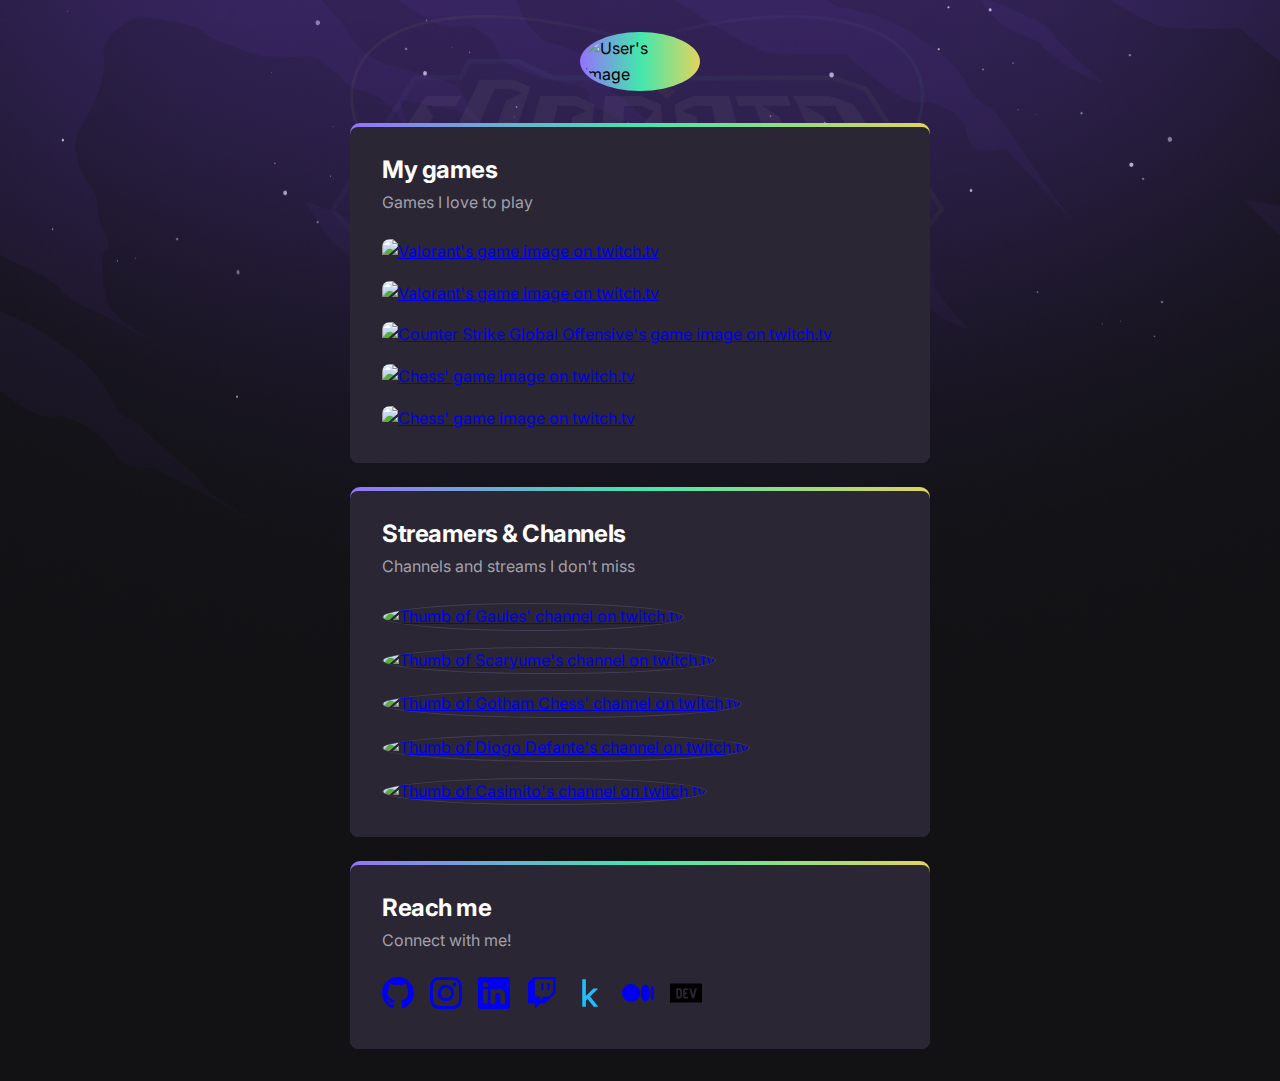
==== index.html @ 0b129e58 "Commit #01: initial commit" ====
<!DOCTYPE html>
<html lang="en">
    <head>
        <link rel="preconnect" href="https://fonts.googleapis.com">
        <link rel="preconnect" href="https://fonts.gstatic.com" crossorigin>
        <link href="https://fonts.googleapis.com/css2?family=Inter:wght@400;900&display=swap" rel="stylesheet">

        <meta charset="UTF-8">
        <meta name="viewport" content="width=device-width, initial-scale=1.0">

        <title>NLW Esports</title>

        <link rel="stylesheet" href="./styles.css">
    </head>
    <body>
        
        <header>
            <div>
                <img 
                src="https://github.com/bryrrea.png" 
                alt="User's Image"/>
            </div>
        </header>

        <main>

            <section class="left">
                <div>
                    <h2>My games</h2>
                    <p>Games I love to play</p>

                    <ul class="games_list">
                        <li>
                            <a 
                            target="_blank"
                            href="https://www.twitch.tv/directory/game/Among%20Us">
                                <img src="https://static-cdn.jtvnw.net/ttv-boxart/510218_IGDB-285x380.jpg" alt="Valorant's game image on twitch.tv">
                            </a>
                        </li>
                        
                        <li>
                            <a 
                            target="_blank"
                            href="https://www.twitch.tv/directory/game/VALORANT">
                                <img src="https://static-cdn.jtvnw.net/ttv-boxart/516575-188x250.jpg" alt="Valorant's game image on twitch.tv">
                            </a>
                        </li>

                        <li>
                            <a 
                            target="_blank"
                            href="https://www.twitch.tv/directory/game/Counter-Strike%3A%20Global%20Offensive">
                                <img src="https://static-cdn.jtvnw.net/ttv-boxart/32399_IGDB-188x250.jpg" alt="Counter Strike Global Offensive's game image on twitch.tv">
                            </a>
                        </li>

                        <li>
                            <a 
                            target="_blank"
                            href="https://www.twitch.tv/directory/game/Chess">
                                <img src="https://static-cdn.jtvnw.net/ttv-boxart/743-285x380.jpg" alt="Chess' game image on twitch.tv">
                            </a>
                        </li>

                        <li>
                            <a 
                            target="_blank"
                            href="https://www.twitch.tv/directory/game/Teamfight%20Tactics">
                                <img src="https://static-cdn.jtvnw.net/ttv-boxart/513143-285x380.jpg" alt="Chess' game image on twitch.tv">
                            </a>
                        </li>
                    </ul>
                </div>
            </section>

            <section class="right">
                <div>
                    <h2>Streamers & Channels</h2>
                    <p>Channels and streams I don't miss</p>

                    <ul class="channel_list">
                        <li>
                            <a 
                            target="_blank"
                            href="https://www.twitch.tv/gaules">
                                <img src="https://static-cdn.jtvnw.net/jtv_user_pictures/f4b12683-57ff-4b57-926a-67512b43a7ff-profile_image-150x150.png" alt="Thumb of Gaules' channel on twitch.tv">
                            </a>
                        </li>
                        
                        <li>
                            <a 
                            target="_blank"
                            href="https://www.twitch.tv/scaryume">
                                <img src="https://static-cdn.jtvnw.net/jtv_user_pictures/16db98d8-8ad0-4338-bf33-7592585ef8bd-profile_image-150x150.png" alt="Thumb of Scaryume's channel on twitch.tv">
                            </a>
                        </li>

                        <li>
                            <a 
                            target="_blank"
                            href="https://www.twitch.tv/gothamchess">
                                <img src="https://static-cdn.jtvnw.net/jtv_user_pictures/9e6d08d1-dd13-49b9-8d0f-edfbf386352c-profile_image-150x150.png" alt="Thumb of Gotham Chess' channel on twitch.tv">
                            </a>
                        </li>

                        <li>
                            <a 
                            target="_blank"
                            href="https://www.twitch.tv/defantediogo">
                                <img src="https://static-cdn.jtvnw.net/jtv_user_pictures/d43d6554-3521-471c-8929-d53f36e95a22-profile_image-150x150.jpg" alt="Thumb of Diogo Defante's channel on twitch.tv">
                            </a>
                        </li>

                        <li>
                            <a 
                            target="_blank"
                            href="https://www.twitch.tv/casimito">
                                <img src="https://static-cdn.jtvnw.net/jtv_user_pictures/32805a78-d927-48bd-8089-bf5efed53ea4-profile_image-150x150.png" alt="Thumb of Casimito's channel on twitch.tv">
                            </a>
                        </li>
                    </ul>
                </div>
            </section>

            <section class="bottom">
                <div>
                    <h2>Reach me</h2>
                    <p>Connect with me!</p>

                    <ul class="social_list">
                        <li>
                            <a 
                            target="_blank"
                            href="https://github.com/bryrrea">
                                <svg xmlns="http://www.w3.org/2000/svg" width="32" height="32" fill="currentColor" class="bi bi-github" viewBox="0 0 16 16">
                                    <path d="M8 0C3.58 0 0 3.58 0 8c0 3.54 2.29 6.53 5.47 7.59.4.07.55-.17.55-.38 0-.19-.01-.82-.01-1.49-2.01.37-2.53-.49-2.69-.94-.09-.23-.48-.94-.82-1.13-.28-.15-.68-.52-.01-.53.63-.01 1.08.58 1.23.82.72 1.21 1.87.87 2.33.66.07-.52.28-.87.51-1.07-1.78-.2-3.64-.89-3.64-3.95 0-.87.31-1.59.82-2.15-.08-.2-.36-1.02.08-2.12 0 0 .67-.21 2.2.82.64-.18 1.32-.27 2-.27.68 0 1.36.09 2 .27 1.53-1.04 2.2-.82 2.2-.82.44 1.1.16 1.92.08 2.12.51.56.82 1.27.82 2.15 0 3.07-1.87 3.75-3.65 3.95.29.25.54.73.54 1.48 0 1.07-.01 1.93-.01 2.2 0 .21.15.46.55.38A8.012 8.012 0 0 0 16 8c0-4.42-3.58-8-8-8z"/>
                                </svg>
                            </a>
                        </li>
                        
                        <li>
                            <a 
                            target="_blank"
                            href="https://instagram.com/bryrrea">
                                <svg xmlns="http://www.w3.org/2000/svg" width="32" height="32" fill="currentColor" class="bi bi-instagram" viewBox="0 0 16 16">
                                    <path d="M8 0C5.829 0 5.556.01 4.703.048 3.85.088 3.269.222 2.76.42a3.917 3.917 0 0 0-1.417.923A3.927 3.927 0 0 0 .42 2.76C.222 3.268.087 3.85.048 4.7.01 5.555 0 5.827 0 8.001c0 2.172.01 2.444.048 3.297.04.852.174 1.433.372 1.942.205.526.478.972.923 1.417.444.445.89.719 1.416.923.51.198 1.09.333 1.942.372C5.555 15.99 5.827 16 8 16s2.444-.01 3.298-.048c.851-.04 1.434-.174 1.943-.372a3.916 3.916 0 0 0 1.416-.923c.445-.445.718-.891.923-1.417.197-.509.332-1.09.372-1.942C15.99 10.445 16 10.173 16 8s-.01-2.445-.048-3.299c-.04-.851-.175-1.433-.372-1.941a3.926 3.926 0 0 0-.923-1.417A3.911 3.911 0 0 0 13.24.42c-.51-.198-1.092-.333-1.943-.372C10.443.01 10.172 0 7.998 0h.003zm-.717 1.442h.718c2.136 0 2.389.007 3.232.046.78.035 1.204.166 1.486.275.373.145.64.319.92.599.28.28.453.546.598.92.11.281.24.705.275 1.485.039.843.047 1.096.047 3.231s-.008 2.389-.047 3.232c-.035.78-.166 1.203-.275 1.485a2.47 2.47 0 0 1-.599.919c-.28.28-.546.453-.92.598-.28.11-.704.24-1.485.276-.843.038-1.096.047-3.232.047s-2.39-.009-3.233-.047c-.78-.036-1.203-.166-1.485-.276a2.478 2.478 0 0 1-.92-.598 2.48 2.48 0 0 1-.6-.92c-.109-.281-.24-.705-.275-1.485-.038-.843-.046-1.096-.046-3.233 0-2.136.008-2.388.046-3.231.036-.78.166-1.204.276-1.486.145-.373.319-.64.599-.92.28-.28.546-.453.92-.598.282-.11.705-.24 1.485-.276.738-.034 1.024-.044 2.515-.045v.002zm4.988 1.328a.96.96 0 1 0 0 1.92.96.96 0 0 0 0-1.92zm-4.27 1.122a4.109 4.109 0 1 0 0 8.217 4.109 4.109 0 0 0 0-8.217zm0 1.441a2.667 2.667 0 1 1 0 5.334 2.667 2.667 0 0 1 0-5.334z"/>
                                </svg>
                            </a>
                        </li>

                        <li>
                            <a 
                            target="_blank"
                            href="https://linkedin.com/bryrrea">
                                <svg xmlns="http://www.w3.org/2000/svg" width="32" height="32" fill="currentColor" class="bi bi-linkedin" viewBox="0 0 16 16">
                                    <path d="M0 1.146C0 .513.526 0 1.175 0h13.65C15.474 0 16 .513 16 1.146v13.708c0 .633-.526 1.146-1.175 1.146H1.175C.526 16 0 15.487 0 14.854V1.146zm4.943 12.248V6.169H2.542v7.225h2.401zm-1.2-8.212c.837 0 1.358-.554 1.358-1.248-.015-.709-.52-1.248-1.342-1.248-.822 0-1.359.54-1.359 1.248 0 .694.521 1.248 1.327 1.248h.016zm4.908 8.212V9.359c0-.216.016-.432.08-.586.173-.431.568-.878 1.232-.878.869 0 1.216.662 1.216 1.634v3.865h2.401V9.25c0-2.22-1.184-3.252-2.764-3.252-1.274 0-1.845.7-2.165 1.193v.025h-.016a5.54 5.54 0 0 1 .016-.025V6.169h-2.4c.03.678 0 7.225 0 7.225h2.4z"/>
                                </svg>
                            </a>
                        </li>

                        <li>
                            <a 
                            target="_blank"
                            href="https://twitch.com/bryrrea">
                                <svg xmlns="http://www.w3.org/2000/svg" width="32" height="32" fill="currentColor" class="bi bi-twitch" viewBox="0 0 16 16">
                                    <path d="M3.857 0 1 2.857v10.286h3.429V16l2.857-2.857H9.57L14.714 8V0H3.857zm9.714 7.429-2.285 2.285H9l-2 2v-2H4.429V1.143h9.142v6.286z"/>
                                    <path d="M11.857 3.143h-1.143V6.57h1.143V3.143zm-3.143 0H7.571V6.57h1.143V3.143z"/>
                                </svg>
                            </a>
                        </li>

                        <li>
                            <a 
                            target="_blank"
                            href="https://kaggle.com/bryrrea">
                                <svg width="32" height="32" viewBox="0 0 128 128">
                                    <path d="M96 118.664c-.109.433-.542.65-1.298.65H80.245c-.87 0-1.621-.379-2.274-1.138L54.1 87.807l-6.658 6.334v23.552c0 1.084-.543 1.625-1.625 1.625H34.611c-1.084 0-1.625-.541-1.625-1.625V10.343c0-1.08.54-1.622 1.625-1.622h11.207c1.082 0 1.625.543 1.625 1.621v66.1l28.583-28.908c.758-.756 1.516-1.137 2.273-1.137h14.944c.648 0 1.08.273 1.299.81.218.651.164 1.137-.164 1.463l-30.21 29.228 31.507 39.14c.431.434.54.975.328 1.626" fill="#20beff"></path>
                                </svg>              
                            </a>
                        </li>

                        <li>
                            <a 
                            target="_blank"
                            href="https://medium.com/@bryrrea">
                                <svg xmlns="http://www.w3.org/2000/svg" width="32" height="32" fill="currentColor" class="bi bi-medium" viewBox="0 0 16 16">
                                    <path d="M9.025 8c0 2.485-2.02 4.5-4.513 4.5A4.506 4.506 0 0 1 0 8c0-2.486 2.02-4.5 4.512-4.5A4.506 4.506 0 0 1 9.025 8zm4.95 0c0 2.34-1.01 4.236-2.256 4.236-1.246 0-2.256-1.897-2.256-4.236 0-2.34 1.01-4.236 2.256-4.236 1.246 0 2.256 1.897 2.256 4.236zM16 8c0 2.096-.355 3.795-.794 3.795-.438 0-.793-1.7-.793-3.795 0-2.096.355-3.795.794-3.795.438 0 .793 1.699.793 3.795z"/>
                                </svg>
                            </a>
                        </li>

                        <li>
                            <a 
                            target="_blank"
                            href="https://dev.to/bryrrea">
                                <svg role="img" width="32" height="32" viewBox="0 0 24 24" xmlns="http://www.w3.org/2000/svg"><title>dev.to</title>
                                    <path d="M7.42 10.05c-.18-.16-.46-.23-.84-.23H6l.02 2.44.04 2.45.56-.02c.41 0 .63-.07.83-.26.24-.24.26-.36.26-2.2 0-1.91-.02-1.96-.29-2.18zM0 4.94v14.12h24V4.94H0zM8.56 15.3c-.44.58-1.06.77-2.53.77H4.71V8.53h1.4c1.67 0 2.16.18 2.6.9.27.43.29.6.32 2.57.05 2.23-.02 2.73-.47 3.3zm5.09-5.47h-2.47v1.77h1.52v1.28l-.72.04-.75.03v1.77l1.22.03 1.2.04v1.28h-1.6c-1.53 0-1.6-.01-1.87-.3l-.3-.28v-3.16c0-3.02.01-3.18.25-3.48.23-.31.25-.31 1.88-.31h1.64v1.3zm4.68 5.45c-.17.43-.64.79-1 .79-.18 0-.45-.15-.67-.39-.32-.32-.45-.63-.82-2.08l-.9-3.39-.45-1.67h.76c.4 0 .75.02.75.05 0 .06 1.16 4.54 1.26 4.83.04.15.32-.7.73-2.3l.66-2.52.74-.04c.4-.02.73 0 .73.04 0 .14-1.67 6.38-1.8 6.68z"/>
                                </svg>
                            </a>
                        </li>
                    </ul>
                </div>
            </section>

        </main>

    </body>
</html>
---- styles.css ----
* {
    margin: 0;
    padding: 0;
    box-sizing: border-box;
}

ul {
    list-style: none;
}

body {
    background-image: url(./assets/bg.jpg);
    background-position: top center;
    background-size: 100% auto;
    background-repeat: no-repeat;
    background-color: #121214;
}

body * {
    font-family: "Inter", sans-serif;
    line-height: 160%; /* or 38px */
}

header {
    padding-top: 32px;
}

header div {
    display: flex;

    width: 120px;
    margin: auto;
    padding: 4px;

    background-image: linear-gradient(90deg, #9572FC 0%, #43E7AD 50.52%, #E2D45C 100%);
    border-radius: 50%;

    transition: transform .3s;

    animation: from_top .5s backwards;
    animation-delay: .5s; /* Can be writen in animation too */
}

header div:hover {
    transform: scale(1.1);
}

header div img {
    width: 100%;
    border-radius: 50%;
}

main {
    max-width: 580px;
    width: 90%;
    margin: 32px auto;

    display: grid;
    gap: 24px;
}

section {
    color: white;
    background-image: linear-gradient(90deg, #9572FC 0%, #43E7AD 50.52%, #E2D45C 100%);
    padding-top: 4px;
    border-radius: 10px;
}

section div {
    background-color: #2a2634;
    padding: 32px;
    padding-top: 24px;
    border-radius: 8px;
}

section h2 {
    letter-spacing: -0.47px;
}

section p {
    letter-spacing: -o.18px;
    color: #a1a1aa;
}

section ul {
    display: flex;
    flex-wrap: wrap;
    gap: 16px;

    margin-top: 24px;
}

section ul li {
    transition: transform .3s;
}

section ul li:hover {
    transform: scale(1.1);
}

.games_list img {
    width: 90px;
    border-radius: 8px;
}

.channel_list img {
    width: 70px;
    border-radius: 50%;
    border: 1px solid #443e54;
}

.bottom {
    animation: from_bottom .5s backwards;
    animation-delay: .8s;
}

.left {
    animation: from_left .5s backwards;
    animation-delay: 0;
}

.right {
    animation: from_right .5s backwards;
    animation-delay: .5s;
}

/* Animation */

@keyframes from_top {
    from{
        opacity: 0;
        transform: translateY(-30px);
    }

    to{
        opacity: 1;
        transform: translateY(0);
    }
}

@keyframes from_left {
    from{
        opacity: 0;
        transform: translateX(-1493px);
    }

    to{
        opacity: 1;
        transform: translateX(0);
    }
}

@keyframes from_right {
    from{
        opacity: 0;
        transform: translateX(1493px);
    }

    to{
        opacity: 1;
        transform: translateX(0);
    }
}

@keyframes from_bottom {
    from{
        opacity: 0;
        transform: translateY(30px);
    }

    to{
        opacity: 1;
        transform: translateY(0);
    }
}


/*
"Display flex diz respeito a uma caixa DENTRO de outra caixa, isto é, a caixa "pai", enquanto o block e o inline tem a ver com as caixas dentro da caixa pai.
*/
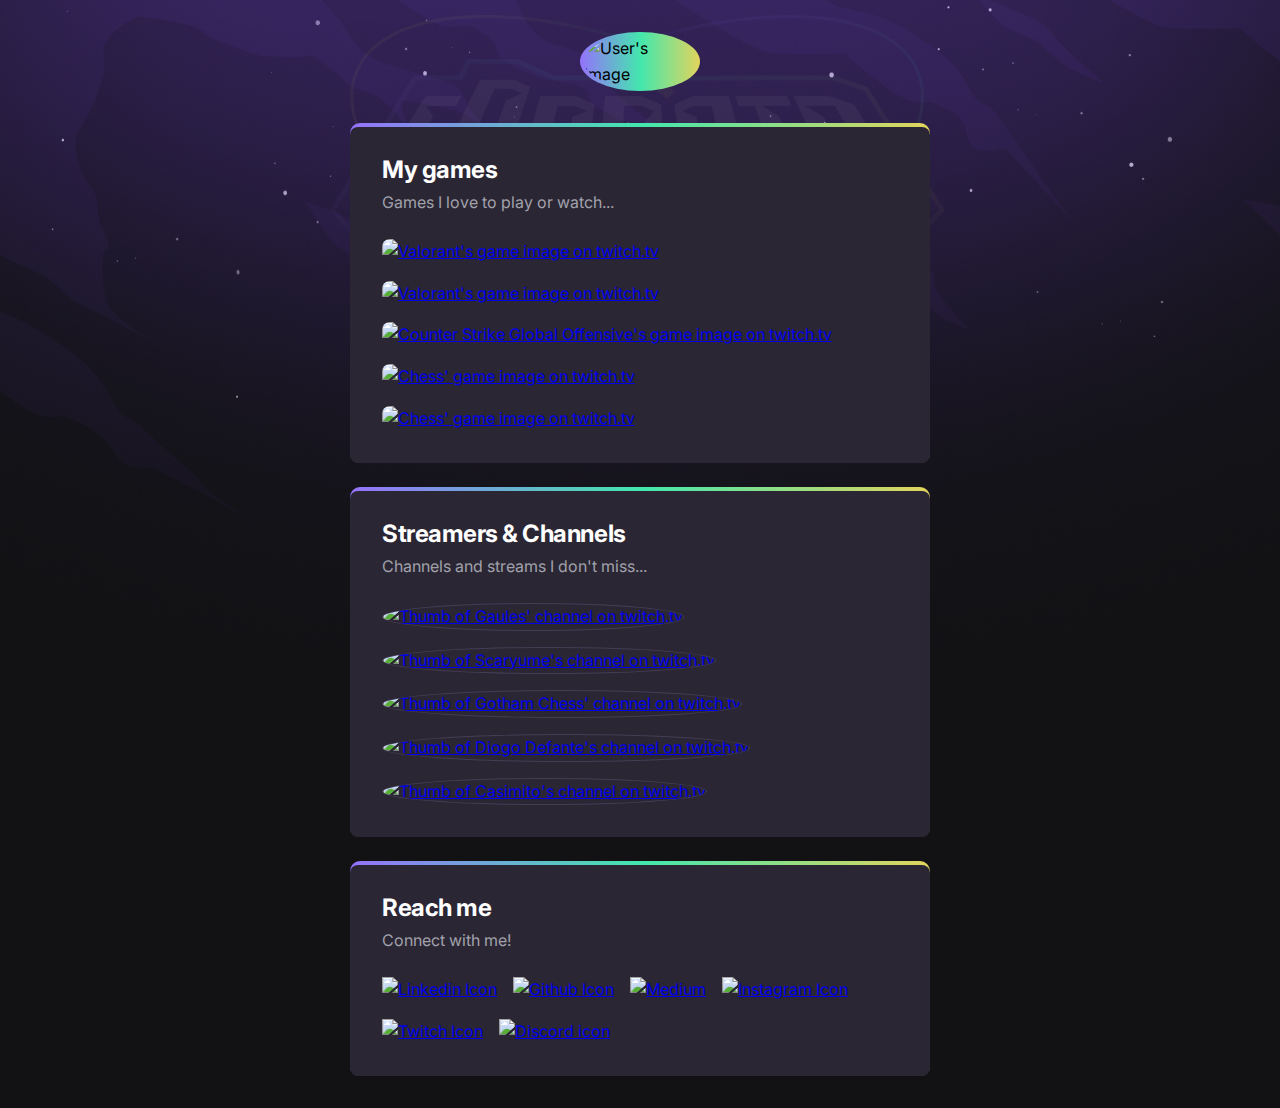
==== commit ad34d77c: "Commit #03: deleting PT-BR folder and updates" ====
--- a/index.html
+++ b/index.html
@@ -24,10 +24,10 @@
 
         <main>
 
-            <section class="left">
+            <section class="games">
                 <div>
                     <h2>My games</h2>
-                    <p>Games I love to play</p>
+                    <p>Games I love to play or watch...</p>
 
                     <ul class="games_list">
                         <li>
@@ -73,10 +73,10 @@
                 </div>
             </section>
 
-            <section class="right">
+            <section class="streams">
                 <div>
                     <h2>Streamers & Channels</h2>
-                    <p>Channels and streams I don't miss</p>
+                    <p>Channels and streams I don't miss...</p>
 
                     <ul class="channel_list">
                         <li>
@@ -122,87 +122,97 @@
                 </div>
             </section>
 
-            <section class="bottom">
+            <section class="contact">
                 <div>
                     <h2>Reach me</h2>
                     <p>Connect with me!</p>
 
                     <ul class="social_list">
+                        
+                        <li>
+                            
+                            <a 
+                            target="_blank"
+                            href="https://linkedin.com/bryrrea">
+                                <img src="https://img.icons8.com/nolan/344/linkedin.png" 
+                                alt="Linkedin Icon"
+                                loading="lazy"/>
+                            
+                            </a>
+                        
+                        </li>
+                        
                         <li>
                             <a 
                             target="_blank"
                             href="https://github.com/bryrrea">
-                                <svg xmlns="http://www.w3.org/2000/svg" width="32" height="32" fill="currentColor" class="bi bi-github" viewBox="0 0 16 16">
-                                    <path d="M8 0C3.58 0 0 3.58 0 8c0 3.54 2.29 6.53 5.47 7.59.4.07.55-.17.55-.38 0-.19-.01-.82-.01-1.49-2.01.37-2.53-.49-2.69-.94-.09-.23-.48-.94-.82-1.13-.28-.15-.68-.52-.01-.53.63-.01 1.08.58 1.23.82.72 1.21 1.87.87 2.33.66.07-.52.28-.87.51-1.07-1.78-.2-3.64-.89-3.64-3.95 0-.87.31-1.59.82-2.15-.08-.2-.36-1.02.08-2.12 0 0 .67-.21 2.2.82.64-.18 1.32-.27 2-.27.68 0 1.36.09 2 .27 1.53-1.04 2.2-.82 2.2-.82.44 1.1.16 1.92.08 2.12.51.56.82 1.27.82 2.15 0 3.07-1.87 3.75-3.65 3.95.29.25.54.73.54 1.48 0 1.07-.01 1.93-.01 2.2 0 .21.15.46.55.38A8.012 8.012 0 0 0 16 8c0-4.42-3.58-8-8-8z"/>
-                                </svg>
-                            </a>
+                                <img src="https://img.icons8.com/nolan/344/github.png" 
+                                alt="Github Icon"
+                                loading="lazy"/>
+                            </a>
+                        </li>
+                        
+                        <li>
+                            
+                            <a 
+                            target="_blank"
+                            href="https://medium.com/@bryrrea">
+                                <img src="https://img.icons8.com/nolan/452/medium-new.png" 
+                                alt="Medium"
+                                loading="lazy"/>
+                            
+                            </a>
+                        
                         </li>
                         
                         <li>
                             <a 
                             target="_blank"
                             href="https://instagram.com/bryrrea">
-                                <svg xmlns="http://www.w3.org/2000/svg" width="32" height="32" fill="currentColor" class="bi bi-instagram" viewBox="0 0 16 16">
-                                    <path d="M8 0C5.829 0 5.556.01 4.703.048 3.85.088 3.269.222 2.76.42a3.917 3.917 0 0 0-1.417.923A3.927 3.927 0 0 0 .42 2.76C.222 3.268.087 3.85.048 4.7.01 5.555 0 5.827 0 8.001c0 2.172.01 2.444.048 3.297.04.852.174 1.433.372 1.942.205.526.478.972.923 1.417.444.445.89.719 1.416.923.51.198 1.09.333 1.942.372C5.555 15.99 5.827 16 8 16s2.444-.01 3.298-.048c.851-.04 1.434-.174 1.943-.372a3.916 3.916 0 0 0 1.416-.923c.445-.445.718-.891.923-1.417.197-.509.332-1.09.372-1.942C15.99 10.445 16 10.173 16 8s-.01-2.445-.048-3.299c-.04-.851-.175-1.433-.372-1.941a3.926 3.926 0 0 0-.923-1.417A3.911 3.911 0 0 0 13.24.42c-.51-.198-1.092-.333-1.943-.372C10.443.01 10.172 0 7.998 0h.003zm-.717 1.442h.718c2.136 0 2.389.007 3.232.046.78.035 1.204.166 1.486.275.373.145.64.319.92.599.28.28.453.546.598.92.11.281.24.705.275 1.485.039.843.047 1.096.047 3.231s-.008 2.389-.047 3.232c-.035.78-.166 1.203-.275 1.485a2.47 2.47 0 0 1-.599.919c-.28.28-.546.453-.92.598-.28.11-.704.24-1.485.276-.843.038-1.096.047-3.232.047s-2.39-.009-3.233-.047c-.78-.036-1.203-.166-1.485-.276a2.478 2.478 0 0 1-.92-.598 2.48 2.48 0 0 1-.6-.92c-.109-.281-.24-.705-.275-1.485-.038-.843-.046-1.096-.046-3.233 0-2.136.008-2.388.046-3.231.036-.78.166-1.204.276-1.486.145-.373.319-.64.599-.92.28-.28.546-.453.92-.598.282-.11.705-.24 1.485-.276.738-.034 1.024-.044 2.515-.045v.002zm4.988 1.328a.96.96 0 1 0 0 1.92.96.96 0 0 0 0-1.92zm-4.27 1.122a4.109 4.109 0 1 0 0 8.217 4.109 4.109 0 0 0 0-8.217zm0 1.441a2.667 2.667 0 1 1 0 5.334 2.667 2.667 0 0 1 0-5.334z"/>
-                                </svg>
-                            </a>
-                        </li>
-
-                        <li>
-                            <a 
-                            target="_blank"
-                            href="https://linkedin.com/bryrrea">
-                                <svg xmlns="http://www.w3.org/2000/svg" width="32" height="32" fill="currentColor" class="bi bi-linkedin" viewBox="0 0 16 16">
-                                    <path d="M0 1.146C0 .513.526 0 1.175 0h13.65C15.474 0 16 .513 16 1.146v13.708c0 .633-.526 1.146-1.175 1.146H1.175C.526 16 0 15.487 0 14.854V1.146zm4.943 12.248V6.169H2.542v7.225h2.401zm-1.2-8.212c.837 0 1.358-.554 1.358-1.248-.015-.709-.52-1.248-1.342-1.248-.822 0-1.359.54-1.359 1.248 0 .694.521 1.248 1.327 1.248h.016zm4.908 8.212V9.359c0-.216.016-.432.08-.586.173-.431.568-.878 1.232-.878.869 0 1.216.662 1.216 1.634v3.865h2.401V9.25c0-2.22-1.184-3.252-2.764-3.252-1.274 0-1.845.7-2.165 1.193v.025h-.016a5.54 5.54 0 0 1 .016-.025V6.169h-2.4c.03.678 0 7.225 0 7.225h2.4z"/>
-                                </svg>
-                            </a>
-                        </li>
-
-                        <li>
+                                <img src="https://img.icons8.com/nolan/452/instagram-new.png" 
+                                alt="Instagram Icon"
+                                loading="lazy"/>
+                            
+                            </a>
+                        
+                        </li>
+
+                        <li>
+                            
                             <a 
                             target="_blank"
                             href="https://twitch.com/bryrrea">
-                                <svg xmlns="http://www.w3.org/2000/svg" width="32" height="32" fill="currentColor" class="bi bi-twitch" viewBox="0 0 16 16">
-                                    <path d="M3.857 0 1 2.857v10.286h3.429V16l2.857-2.857H9.57L14.714 8V0H3.857zm9.714 7.429-2.285 2.285H9l-2 2v-2H4.429V1.143h9.142v6.286z"/>
-                                    <path d="M11.857 3.143h-1.143V6.57h1.143V3.143zm-3.143 0H7.571V6.57h1.143V3.143z"/>
-                                </svg>
-                            </a>
-                        </li>
-
-                        <li>
-                            <a 
-                            target="_blank"
-                            href="https://kaggle.com/bryrrea">
-                                <svg width="32" height="32" viewBox="0 0 128 128">
-                                    <path d="M96 118.664c-.109.433-.542.65-1.298.65H80.245c-.87 0-1.621-.379-2.274-1.138L54.1 87.807l-6.658 6.334v23.552c0 1.084-.543 1.625-1.625 1.625H34.611c-1.084 0-1.625-.541-1.625-1.625V10.343c0-1.08.54-1.622 1.625-1.622h11.207c1.082 0 1.625.543 1.625 1.621v66.1l28.583-28.908c.758-.756 1.516-1.137 2.273-1.137h14.944c.648 0 1.08.273 1.299.81.218.651.164 1.137-.164 1.463l-30.21 29.228 31.507 39.14c.431.434.54.975.328 1.626" fill="#20beff"></path>
-                                </svg>              
-                            </a>
-                        </li>
-
-                        <li>
-                            <a 
-                            target="_blank"
-                            href="https://medium.com/@bryrrea">
-                                <svg xmlns="http://www.w3.org/2000/svg" width="32" height="32" fill="currentColor" class="bi bi-medium" viewBox="0 0 16 16">
-                                    <path d="M9.025 8c0 2.485-2.02 4.5-4.513 4.5A4.506 4.506 0 0 1 0 8c0-2.486 2.02-4.5 4.512-4.5A4.506 4.506 0 0 1 9.025 8zm4.95 0c0 2.34-1.01 4.236-2.256 4.236-1.246 0-2.256-1.897-2.256-4.236 0-2.34 1.01-4.236 2.256-4.236 1.246 0 2.256 1.897 2.256 4.236zM16 8c0 2.096-.355 3.795-.794 3.795-.438 0-.793-1.7-.793-3.795 0-2.096.355-3.795.794-3.795.438 0 .793 1.699.793 3.795z"/>
-                                </svg>
-                            </a>
-                        </li>
-
-                        <li>
-                            <a 
-                            target="_blank"
-                            href="https://dev.to/bryrrea">
-                                <svg role="img" width="32" height="32" viewBox="0 0 24 24" xmlns="http://www.w3.org/2000/svg"><title>dev.to</title>
-                                    <path d="M7.42 10.05c-.18-.16-.46-.23-.84-.23H6l.02 2.44.04 2.45.56-.02c.41 0 .63-.07.83-.26.24-.24.26-.36.26-2.2 0-1.91-.02-1.96-.29-2.18zM0 4.94v14.12h24V4.94H0zM8.56 15.3c-.44.58-1.06.77-2.53.77H4.71V8.53h1.4c1.67 0 2.16.18 2.6.9.27.43.29.6.32 2.57.05 2.23-.02 2.73-.47 3.3zm5.09-5.47h-2.47v1.77h1.52v1.28l-.72.04-.75.03v1.77l1.22.03 1.2.04v1.28h-1.6c-1.53 0-1.6-.01-1.87-.3l-.3-.28v-3.16c0-3.02.01-3.18.25-3.48.23-.31.25-.31 1.88-.31h1.64v1.3zm4.68 5.45c-.17.43-.64.79-1 .79-.18 0-.45-.15-.67-.39-.32-.32-.45-.63-.82-2.08l-.9-3.39-.45-1.67h.76c.4 0 .75.02.75.05 0 .06 1.16 4.54 1.26 4.83.04.15.32-.7.73-2.3l.66-2.52.74-.04c.4-.02.73 0 .73.04 0 .14-1.67 6.38-1.8 6.68z"/>
-                                </svg>
-                            </a>
-                        </li>
+                                <img src="https://img.icons8.com/nolan/344/twitch.png" 
+                                alt="Twitch Icon"
+                                loading="lazy"/>
+                            
+                            </a>
+                        
+                        </li>
+
+                        <li>
+                            
+                            <a 
+                            target="_blank"
+                            href="https://discordapp.com/users/1020060726330667079">
+                            <img 
+                            src="https://img.icons8.com/nolan/344/discord-logo.png" 
+                            alt="Discord icon" 
+                            loading="lazy"/>
+                            
+                            </a>
+                        
+                        </li>
+
+
                     </ul>
+
                 </div>
+
             </section>
 
         </main>
 
     </body>
+
 </html>--- a/styles.css
+++ b/styles.css
@@ -104,22 +104,26 @@
 }
 
 .channel_list img {
-    width: 70px;
+    width: 90px;
     border-radius: 50%;
     border: 1px solid #443e54;
 }
 
-.bottom {
+.social_list img {
+    width: 70px;
+}
+
+.contact {
     animation: from_bottom .5s backwards;
     animation-delay: .8s;
 }
 
-.left {
+.games {
     animation: from_left .5s backwards;
     animation-delay: 0;
 }
 
-.right {
+.streams {
     animation: from_right .5s backwards;
     animation-delay: .5s;
 }
